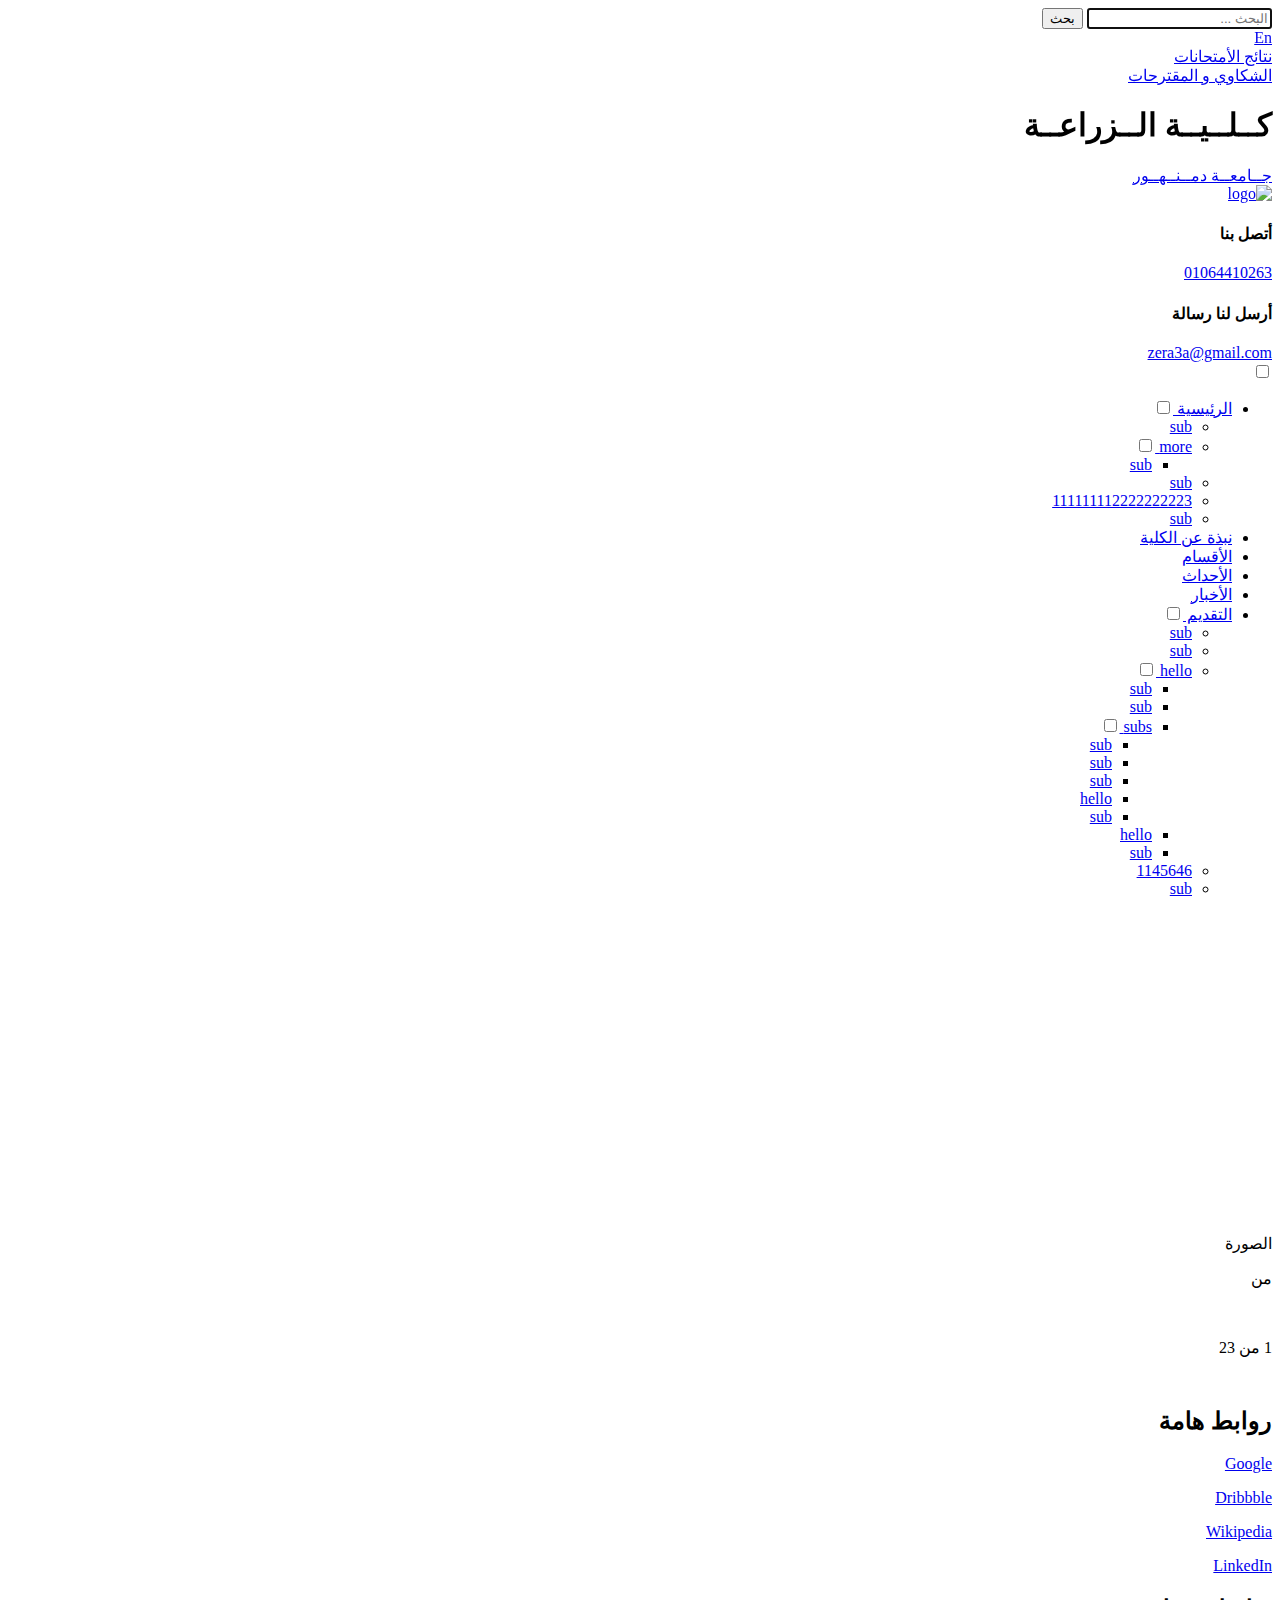
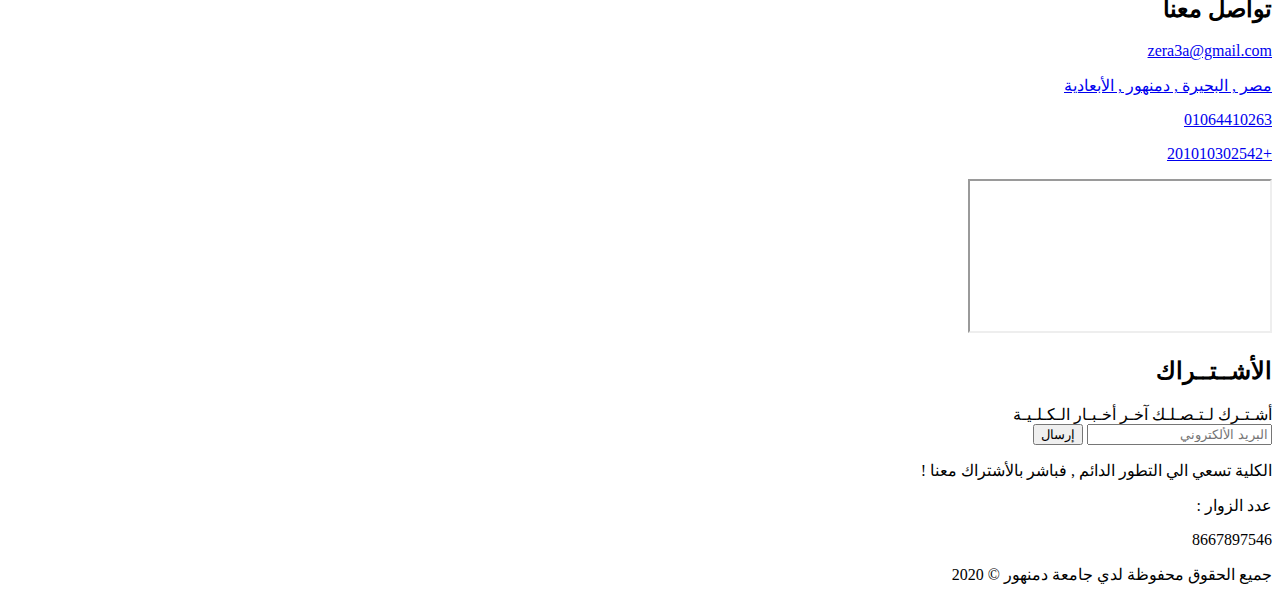
==== Gallery-rtl.html @ 64086131 "Add files via upload" ====
<!DOCTYPE html>
<html lang="en" dir="rtl">

<head>
    <link rel="stylesheet" href="../css/style.css">
    <link rel="stylesheet" href="../css/rtl.css">
    <meta charset="UTF-8">
    <meta name="viewport" content="width=device-width, initial-scale=1.0">
    <title>كلية الزراعة جامعة دمنهور</title>

    <!--=============== FAVICON ===============-->
    <link rel="shortcut icon" href="../images/Zera3a.svg" type="image/x-icon">

    <!--=============== GOOGLE FONTS ===============-->
    <link rel="preconnect" href="https://fonts.googleapis.com">
    <link rel="preconnect" href="https://fonts.gstatic.com" crossorigin>
    <link href="https://fonts.googleapis.com/css2?family=Changa:wght@400;500;700&family=Poppins&display=swap" rel="stylesheet">

    <!--=============== SWIPER ===============-->
    <link rel="stylesheet" href="https://cdn.jsdelivr.net/npm/swiper@10/swiper-bundle.min.css" />
    <link rel="stylesheet" href="../css/cdn.jsdelivr.net_npm_swiper@10.2.0_swiper-bundle.min.css">
    <link rel="stylesheet" href="../css/all.min.css">
    <link href="https://unpkg.com/aos@2.3.1/dist/aos.css" rel="stylesheet">

    <!--=============== META ===============-->
    <meta name="description" content="كليه الزراعة بدمنهور هي احدي كليات جامعه دمنهور تم تأسيسها بمدينة دمنهور عام 1984 لتخدم محافظة البحيرة من الناحيه التعليمية حيث يلتحق بها طلاب محافظة البحيرة والبلاد المجاورة لها الذين يرغبون في دراسة علوم الزراعة">
    <meta name="keywords" content="كليه - زراعه - دمنهور - كليات -جامعه-دراسه">

</head>

<body>

    <!-- S T A R T   H E A D E R -->

    <!--==================== HEADER ====================-->

    <div class="search-screen" id="search-screen">
        <div class="close-search" id="close-search">
            <i class="fa-solid fa-x"></i>
        </div>
        <div class="search-section">
            <div class="search-box" id="search-box">
                <form action="#">
                    <input id="search" type="search" placeholder="البحث ..." autofocus required />
                    <button type="submit">بحث</button>   
                </form>

            </div>
        </div>
    </div>

    <header class="header" id="header">

        <nav class="header-up" id="header-up">

            <div class="container">


                <span class="header__icons">
                    <a href=""><i class="fa-brands fa-facebook-f fa-m"></i></a>
                    <a href=""><i class="fa-brands fa-twitter fa-m"></i></a>
                    <a href=""><i class="fa-brands fa-youtube fa-m"></i></a>
                    <a href=""><i class="fa-brands fa-instagram fa-m"></i></a>
                </span>

                <a href=""><i class="leaf fa-solid fa-leaf fa-lg" style="color: #6daa17;"></i></a>

                <span class="header__up-short-links">
                    <div class="lang-container" id="langTrigger">
                        <!-- <i class="fa-solid fa-earth-americas fa-xl"></i> -->
                        <a href="Gallery.html" class="prevent-select">En</a>
                    </div>
                    <span class="H_seperator"></span>
                    <div>
                        <!-- <i class="fa-solid fa-earth-americas fa-xl"></i> -->
                        <a href="#">نتائج الأمتحانات</a>
                    </div>
                    <span class="H_seperator"></span>
                    <div>
                        <!-- <i class="fa-solid fa-earth-americas fa-xl"></i> -->
                        <a href="#">الشكاوي و المقترحات</a>
                    </div>


                </span>

            </div>
        </nav>

        <nav class="nav container">


            <nav class="logo-title">

                <div class="title">

                    <h1>كــلــيــة الــزراعــة</h1>
                    <a href="https://www.damanhour.edu.eg/pages/default.aspx" target="_blank">جــامعــة دمــنــهــور</a>
                </div>

                <a href="#" class="nav__logo">
                    <img src="../images/Zera3a.svg" alt="logo">
                </a>
            </nav>




            <div class="header-contacts-info">
                <div class="header-contact">
                    <div class="header-contact-icon">
                        <i class="fa-solid fa-phone fa-2xl"></i>
                    </div>
                    <div class="header-contact-data">
                        <h4>أتصل بنا</h4>
                        <a href="tel:0201064410263" target="_blank">01064410263</a>
                    </div>
                </div>

                <div class="header-contact">
                    <div class="header-contact-icon">
                        <i class="fa-solid fa-envelope fa-2xl"></i>
                    </div>
                    <div class="header-contact-data">
                        <h4>أرسل لنا رسالة</h4>
                        <a href="mailto:zera3a@gmail.com" target="_blank">zera3a@gmail.com</a>
                    </div>
                </div>

            </div>


            <div class="float-nav-bar container" id="float-nav-bar">
                <div class="home">
                    <div class="nav__menu" id="nav-menu">
                        <input type="checkbox" id="about">
                        <ul class="nav__list">
                            <li class="nav__item">
                                <a href="#" class="nav__link">الرئيسية
                                </a>
                                <span class="indecator"><label for="home"><i
                                            class="fa-solid fa-angle-down"></i></label></span>
                                <input type="checkbox" id="home">
                                <ul class="dropdown__list" id="dropdown__list-id">

                                    <li class="dropdown__item">
                                        <a href="#" class="nav__link">sub
                                        </a>
                                        <!-- <span class="indecator"><i class="fa-solid fa-angle-right"></i></span> -->


                                    </li>
                                    <li class="dropdown__item">
                                        <a href="#" class="nav__link">more
                                        </a>
                                        <span class="indecator"><label for="more"><i
                                                    class="fa-solid fa-angle-right"></i></span></label>
                                        <input type="checkbox" id="more">
                                        <ul class="dropdown__list" id="dropdown__list-id">

                                            <li class="dropdown__item">
                                                <a href="#" class="nav__link">sub
                                                </a>

                                            </li>
                                        </ul>

                                    </li>
                                    <li class="dropdown__item">
                                        <a href="#" class="nav__link">sub
                                        </a>
                                        <!-- <span class="indecator"><i class="fa-solid fa-angle-right"></i></span> -->
                                    </li>
                                    <li class="dropdown__item">
                                        <a href="#" class="nav__link">111111112222222223
                                        </a>
                                        <!-- <span class="indecator"><i class="fa-solid fa-angle-right"></i></span> -->
                                    </li>
                                    <li class="dropdown__item">
                                        <a href="#" class="nav__link">sub
                                        </a>
                                        <!-- <span class="indecator"><i class="fa-solid fa-angle-right"></i></span> -->
                                    </li>

                                </ul>

                            </li>

                            <li class="nav__item">
                                <a href="#" class="nav__link">نبذة عن الكلية

                                </a>
                                <span class="indecator">
                                </span>


                            </li>

                            
                            
                            <li class="nav__item">
                                <a href="#" class="nav__link">الأقسام
                                </a>

                            </li>
                            <li class="nav__item">
                                <a href="#" class="nav__link">الأحداث
                                </a>

                            </li>
                            <li class="nav__item">
                                <a href="#" class="nav__link">الأخبار
                                </a>

                            </li>

                            <li class="nav__item">
                                <a href="#" class="nav__link">التقديم

                                </a>
                                <span class="indecator">
                                    <label for="contacts"><i class="fa-solid fa-angle-down"></i></label>
                                </span>
                                <input type="checkbox" id="contacts">
                                <ul class="dropdown__list" id="dropdown__list-id">

                                    <li class="dropdown__item">
                                        <a href="#" class="nav__link">sub
                                        </a>
                                        <!-- <span class="indecator"><i class="fa-solid fa-angle-right"></i></span> -->


                                    </li>
                                    <li class="dropdown__item">
                                        <a href="#" class="nav__link">sub
                                        </a>
                                        <!-- <span class="indecator"><i class="fa-solid fa-angle-right"></i></span> -->
                                    </li>

                                    <li class="dropdown__item">
                                        <a href="#" class="nav__link">hello
                                        </a>
                                        <span class="indecator">
                                            <label for="hello"><i class="fa-solid fa-angle-down"></i></label>
                                        </span>

                                        <input type="checkbox" id="hello">
                                        <ul class="dropdown__list" id="dropdown__list-id">

                                            <li class="dropdown__item">
                                                <a href="#" class="nav__link">sub
                                                </a>
                                            </li>
                                            <li class="dropdown__item">
                                                <a href="#" class="nav__link">sub</a>
                                            </li>
                                            <li class="dropdown__item">
                                                <a href="#" class="nav__link">subs
                                                </a>
                                                <span class="indecator">
                                                    <label for="world"><i class="fa-solid fa-angle-down"></i></label>
                                                </span>
                                                <input type="checkbox" id="world">
                                                <ul class="dropdown__list" id="dropdown__list-id">

                                                    <li class="dropdown__item">
                                                        <a href="#" class="nav__link">sub
                                                        </a>
                                                    </li>
                                                    <li class="dropdown__item">
                                                        <a href="#" class="nav__link">sub</a>
                                                    </li>
                                                    <li class="dropdown__item">
                                                        <a href="#" class="nav__link">sub
                                                        </a>
                                                    </li>
                                                    <li class="dropdown__item">
                                                        <a href="#" class="nav__link">hello
                                                        </a>
                                                    </li>
                                                    <li class="dropdown__item">
                                                        <a href="#" class="nav__link">sub
                                                        </a>
                                                    </li>
                                                </ul>
                                            </li>
                                            <li class="dropdown__item">
                                                <a href="#" class="nav__link">hello
                                                </a>
                                            </li>
                                            <li class="dropdown__item">
                                                <a href="#" class="nav__link">sub
                                                </a>
                                            </li>
                                        </ul>


                                    </li>
                                    <li class="dropdown__item">
                                        <a href="#" class="nav__link">1145646
                                        </a>
                                        <!-- <span class="indecator"><i class="fa-solid fa-angle-right"></i></span> -->


                                    </li>
                                    <li class="dropdown__item">
                                        <a href="#" class="nav__link">sub
                                        </a>
                                        <!-- <span class="indecator"><i class="fa-solid fa-angle-right"></i></span> -->
                                    </li>
                                </ul>

                            </li>



                        </ul>





                        <div class="search-btn" id="search-btn">
                            <i class="fas fa-search"></i>
                        </div>

                        <div class="nav__close" id="nav-close">
                            <i class="fa-solid fa-x" style="color: #001c38;"></i>
                        </div>


                    </div>
                </div>


                <div class="nav__buttons">


                    <div class="nav__toggle" id="nav-toggle">
                        <i class="fa-solid fa-bars"></i>
                    </div>

                    <div class="search-btn" id="search-btn">
                        <i class="fas fa-search"></i>
                    </div>

                </div>
            </div>

        </nav>

    </header>


    <!-- E N D   H E A D E R -->



 

    <!-- S T A R T   G A L L E R Y -->
    <div class="pt">

        <section class="gallery container">
            <div class="heading" data-aos="fade-up">
                <h2>البوم الصور</h2>
            </div>
            <ul data-aos="fade-up">
                <!-- <li class="list active" data-filter="all">All</li> -->
                <li class="list active" data-filter="trees">Trees</li>
                <li class="list" data-filter="wheets">Wheets</li>
                <li class="list" data-filter="tomatoes">Tomatoes</li>
                <li class="list" data-filter="vegatables">Vegatables</li>
                <li class="list" data-filter="fruits">Fruits</li>
            </ul>
            
            <!-- <div class="itemBox" data-item="wheets"><img src="images/Agri7.png" alt=""></div> -->

            <div class="folder" data-aos="fade-up">
                <div class="picture">
                    <div class="photo" data-item="trees" ><span><img src="../images/1.png" alt=""></span></div>
                    <div class="photo" data-item="trees"><span><img src="../images/2.jpg" alt=""></span></div>
                    <div class="photo" data-item="vegatables"><span><img src="../images/3.jpg" alt=""></span></div>
                    <div class="photo" data-item="wheets"><span><img src="../images/main1.jpg" alt=""></span></div>
                    <div class="photo" data-item="vegatables"><span><img src="../images/main2.jpg" alt=""></span></div>
                    <div class="photo" data-item="fruits"><span><img src="../images/n1.jpg" alt=""></span></div>
                    <div class="photo" data-item="vegatables"><span><img src="../images/n2.jpg" alt=""></span></div>
                    <div class="photo" data-item="wheets"><span><img src="../images/n3.jpg" alt=""></span></div>
                    <div class="photo" data-item="tomatoes"><span><img src="../images/2.jpg" alt=""></span></div>

                </div>
            </div>
            <div class="preview-box">
                <div class="details">
                    <span class="title2">
                        الصورة <p class="current-img"></p>
                        من <p class="total-img"></p>
                    </span>
                    <span class="icon fas fa-times"></span>
                </div>
                <div class="img-box">
                    <div class="slide prev">
                        <i class="fas fa-angle-right"></i>
                    </div>
                    <div class="slide next">
                        <i class="fas fa-angle-left"></i>
                    </div>
                    <img src="" alt="">
                </div>
            </div>
            <div class="shadow"></div>

            <div class="pagination">
                <a class="read-more prev-photo"><i class="fa-solid fa-arrow-right"></i></a>

                <p>1  من  23</p>
                <a class="read-more next-photo"><i class="fa-solid fa-arrow-left"></i></a>

            </div>
        </section>

    </div>
    <!-- E N D   G A L L E R Y -->

    <!--S T A R T   F O O T E R-->

    <footer style="margin-top: 50px;">
        <div class="container">
            <div class="contents">
                <!--links holder-->
                <div class="links">
                    <h2>روابط هامة</h2>
                    <p> <i class="fa-solid fa-arrow-left fa-2xs"></i><a href="#"> Google</a></p>
                    <p> <i class="fa-solid fa-arrow-left fa-2xs"></i><a href="#"> Dribbble</a></p>
                    <p> <i class="fa-solid fa-arrow-left fa-2xs"></i><a href="#"> Wikipedia</a></p>
                    <p> <i class="fa-solid fa-arrow-left fa-2xs"></i><a href="#"> LinkedIn</a></p>


                </div>


                <div>
                    <div class="links">
                        <!--contact info-->
                        <h2>تواصل معنا</h2>
                        <i class="fa-solid fa-envelope "></i><a href="mailto:zera3a@gmail.com" target="_blank">zera3a@gmail.com</a>
                        <p> <i class="fa-solid fa-location-dot "></i></i><a target="_blank" href="https://www.google.com/maps/place/%D9%83%D9%84%D9%8A%D8%A9+%D8%A7%D9%84%D8%B2%D8%B1%D8%A7%D8%B9%D8%A9+%D8%AC%D8%A7%D9%85%D8%B9%D8%A9+%D8%AF%D9%85%D9%86%D9%87%D9%88%D8%B1%E2%80%AD/@31.038079,30.434602,13z/data=!4m6!3m5!1s0x14f66c793a6568f7:0x4071775ab450d881!8m2!3d31.0380794!4d30.4346016!16s%2Fg%2F11c2np01dg?hl=ar&entry=ttu">
                            مصر , البحيرة , دمنهور , الأبعادية
            
                            </a></p>
                        <p><i class="fa-solid fa-phone "></i><a href="tel:0201064410263" target="_blank">01064410263</a></p>
                        <p> <i class="fa-brands fa-whatsapp fa-lg"></i><a href="https://wa.me/+201010302542" target="_blank">+201010302542</a>
                    </div>
                </div>

                <div class="map"> <!--iframe holder-->
                    <iframe
                        src="https://www.google.com/maps/embed?pb=!1m14!1m8!1m3!1d13674.301320932214!2d30.4346016!3d31.0380794!3m2!1i1024!2i768!4f13.1!3m3!1m2!1s0x14f66c793a6568f7%3A0x4071775ab450d881!2z2YPZhNmK2Kkg2KfZhNiy2LHYp9i52Kkg2KzYp9mF2LnYqSDYr9mF2YbZh9mI2LE!5e0!3m2!1sar!2seg!4v1692969061577!5m2!1sar!2seg"
                        allowfullscreen="" loading="lazy" referrerpolicy="no-referrer-when-downgrade"></iframe>
                </div>
                <div class="sublinks">
                    <h2>
                        الأشــتــراك
                    </h2>
                    <div class="subscribe">
                        <form action="#">
                            <label> أشـتـرك لـتـصـلـك آخـر أخـبـار الـكـلـيـة</label>
                            <div class="input">
                                <input type="email" placeholder="البريد الألكتروني" class="email" required>
                                <input type="submit" class="submit" value="إرسال">
                                <!-- <i class="fa-solid fa-paper-plane "></i> -->
                            </div>

                        </form>
                        <P>الكلية تسعي الي التطور الدائم , فباشر بالأشتراك معنا !</P>
                    </div>
                    <div class="icons">

                        <a href="#"><i class="fa-brands fa-facebook-f fa-lg"></i></a>
                        <a href="#"><i class="fa-brands fa-youtube fa-lg"></i></a>
                        <a href="#"><i class="fa-brands fa-twitter fa-lg"></i></a>
                        <a href="#"><i class="fa-brands fa-instagram fa-lg"></i></a>

                    </div>
                    <div class="visitors">
                        <P>عدد الزوار :&nbsp; &nbsp;</P>
                        <p><span>8667897546</span>
                        </p>
        
        
                    </div>
                    
                </div>
            </div>
        </div>
        </div>
        <div class="blackline"> <!--regestration-->
            <div>
                <p>جميع الحقوق محفوظة لدي جامعة دمنهور<span> © 2020 </span></p>
            </div>
        </div>
    </footer>

    <!-- S T A R T   N A V   B U T T O N -->
    <span class="go-top-btn">
        <i class="fas fa-arrow-circle-up fa-2xl"></i>
    </span>
    <!-- E N D   N A V  B U T T O N -->

    <!-- E N D   F O O T E R -->


    <!-- <script src="js/gsap.min.js"></script> -->
    <script src="../js/main.js"></script>
    <script src="../js/cdn.jsdelivr.net_npm_swiper@10.2.0_swiper-bundle.min.js"></script>
    <script src="../js/index.js"></script>
    <script src="https://unpkg.com/aos@2.3.1/dist/aos.js"></script>
    <script>
        AOS.init();
    </script>
</body>

</html>
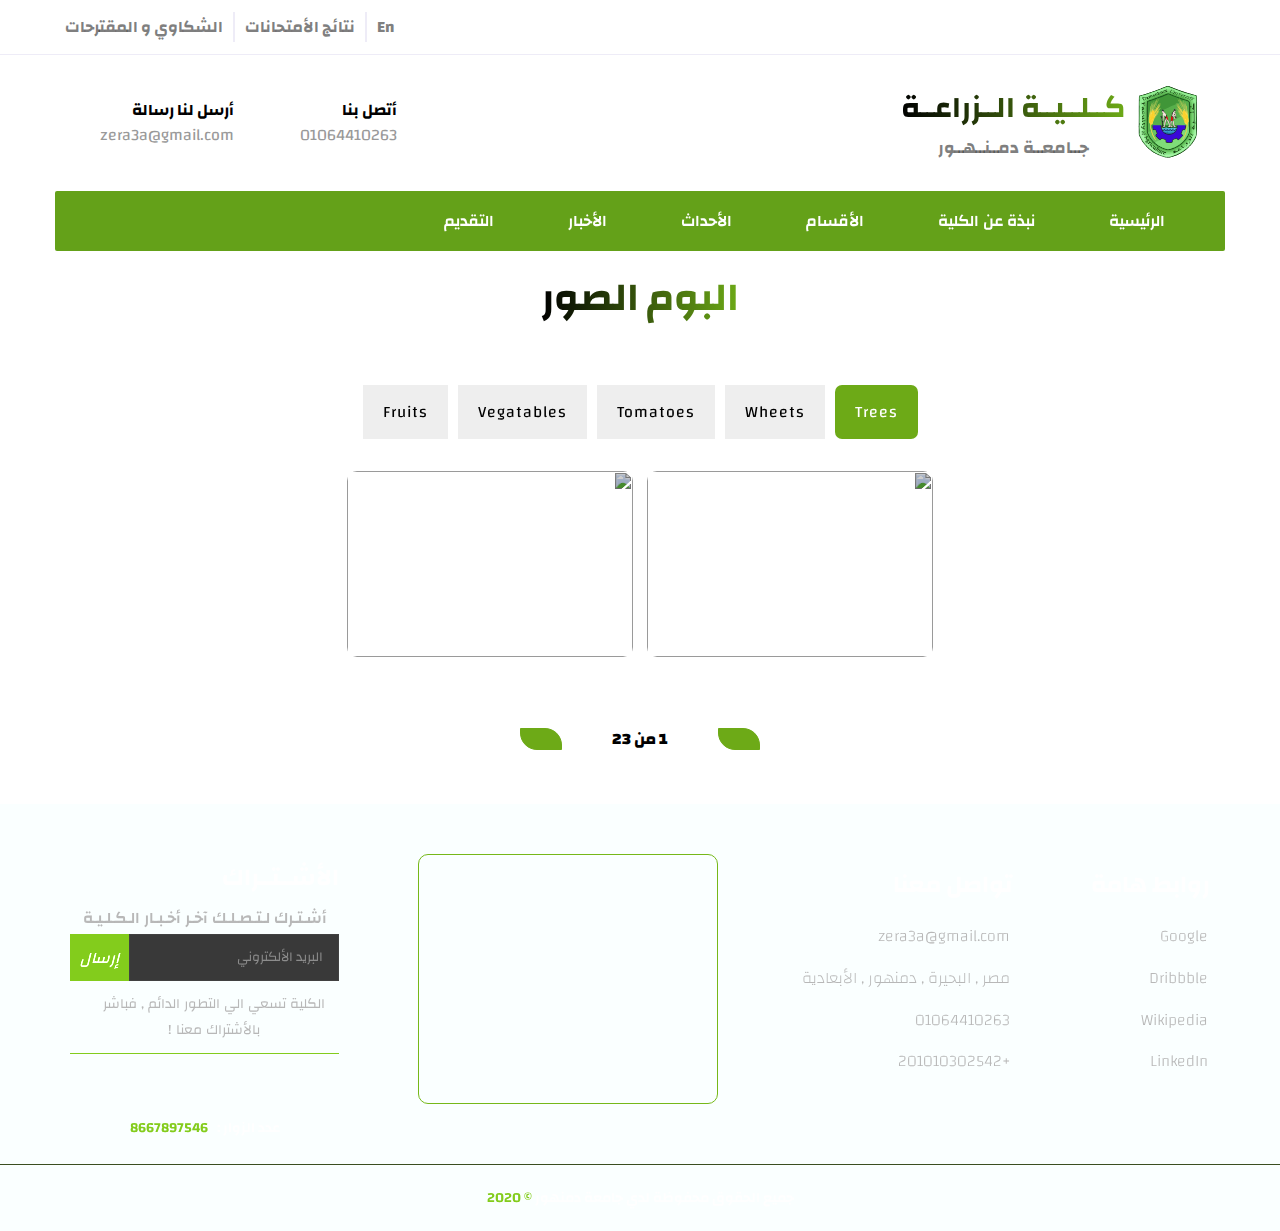
==== commit 740c78f6: "Update Gallery-rtl.html" ====
--- a/Gallery-rtl.html
+++ b/Gallery-rtl.html
@@ -2,14 +2,14 @@
 <html lang="en" dir="rtl">
 
 <head>
-    <link rel="stylesheet" href="../css/style.css">
-    <link rel="stylesheet" href="../css/rtl.css">
+    <link rel="stylesheet" href="style.css" type="text/css">
+    <link rel="stylesheet" href="rtl.css" type="text/css">
     <meta charset="UTF-8">
     <meta name="viewport" content="width=device-width, initial-scale=1.0">
     <title>كلية الزراعة جامعة دمنهور</title>
 
     <!--=============== FAVICON ===============-->
-    <link rel="shortcut icon" href="../images/Zera3a.svg" type="image/x-icon">
+    <link rel="shortcut icon" href="Zera3a.svg" type="image/x-icon">
 
     <!--=============== GOOGLE FONTS ===============-->
     <link rel="preconnect" href="https://fonts.googleapis.com">
@@ -17,10 +17,9 @@
     <link href="https://fonts.googleapis.com/css2?family=Changa:wght@400;500;700&family=Poppins&display=swap" rel="stylesheet">
 
     <!--=============== SWIPER ===============-->
-    <link rel="stylesheet" href="https://cdn.jsdelivr.net/npm/swiper@10/swiper-bundle.min.css" />
-    <link rel="stylesheet" href="../css/cdn.jsdelivr.net_npm_swiper@10.2.0_swiper-bundle.min.css">
-    <link rel="stylesheet" href="../css/all.min.css">
-    <link href="https://unpkg.com/aos@2.3.1/dist/aos.css" rel="stylesheet">
+    <link rel="stylesheet" href="cdn.jsdelivr.net_npm_swiper@10.2.0_swiper-bundle.min.css" type="text/css">
+    <link rel="stylesheet" href="all.min.css" type="text/css">
+    <link href="https://unpkg.com/aos@2.3.1/dist/aos.css" rel="stylesheet" type="text/css">
 
     <!--=============== META ===============-->
     <meta name="description" content="كليه الزراعة بدمنهور هي احدي كليات جامعه دمنهور تم تأسيسها بمدينة دمنهور عام 1984 لتخدم محافظة البحيرة من الناحيه التعليمية حيث يلتحق بها طلاب محافظة البحيرة والبلاد المجاورة لها الذين يرغبون في دراسة علوم الزراعة">
@@ -99,7 +98,7 @@
                 </div>
 
                 <a href="#" class="nav__logo">
-                    <img src="../images/Zera3a.svg" alt="logo">
+                    <img src="Zera3a.svg" alt="logo">
                 </a>
             </nav>
 
@@ -378,15 +377,15 @@
 
             <div class="folder" data-aos="fade-up">
                 <div class="picture">
-                    <div class="photo" data-item="trees" ><span><img src="../images/1.png" alt=""></span></div>
-                    <div class="photo" data-item="trees"><span><img src="../images/2.jpg" alt=""></span></div>
-                    <div class="photo" data-item="vegatables"><span><img src="../images/3.jpg" alt=""></span></div>
-                    <div class="photo" data-item="wheets"><span><img src="../images/main1.jpg" alt=""></span></div>
-                    <div class="photo" data-item="vegatables"><span><img src="../images/main2.jpg" alt=""></span></div>
-                    <div class="photo" data-item="fruits"><span><img src="../images/n1.jpg" alt=""></span></div>
-                    <div class="photo" data-item="vegatables"><span><img src="../images/n2.jpg" alt=""></span></div>
-                    <div class="photo" data-item="wheets"><span><img src="../images/n3.jpg" alt=""></span></div>
-                    <div class="photo" data-item="tomatoes"><span><img src="../images/2.jpg" alt=""></span></div>
+                    <div class="photo" data-item="trees" ><span><img src="1.png" alt=""></span></div>
+                    <div class="photo" data-item="trees"><span><img src="2.jpg" alt=""></span></div>
+                    <div class="photo" data-item="vegatables"><span><img src="3.jpg" alt=""></span></div>
+                    <div class="photo" data-item="wheets"><span><img src="main1.jpg" alt=""></span></div>
+                    <div class="photo" data-item="vegatables"><span><img src="main2.jpg" alt=""></span></div>
+                    <div class="photo" data-item="fruits"><span><img src="n1.jpg" alt=""></span></div>
+                    <div class="photo" data-item="vegatables"><span><img src="n2.jpg" alt=""></span></div>
+                    <div class="photo" data-item="wheets"><span><img src="n3.jpg" alt=""></span></div>
+                    <div class="photo" data-item="tomatoes"><span><img src="2.jpg" alt=""></span></div>
 
                 </div>
             </div>
@@ -511,13 +510,13 @@
 
 
     <!-- <script src="js/gsap.min.js"></script> -->
-    <script src="../js/main.js"></script>
-    <script src="../js/cdn.jsdelivr.net_npm_swiper@10.2.0_swiper-bundle.min.js"></script>
-    <script src="../js/index.js"></script>
+    <script src="main.js"></script>
+    <script src="cdn.jsdelivr.net_npm_swiper@10.2.0_swiper-bundle.min.js"></script>
+    <script src="index.js"></script>
     <script src="https://unpkg.com/aos@2.3.1/dist/aos.js"></script>
     <script>
         AOS.init();
     </script>
 </body>
 
-</html>+</html>
--- a/style.css
+++ b/style.css
@@ -0,0 +1,2269 @@
+ /* @import url("https://fonts.googleapis.com/css2?family=Cairo:wght@300;500;700&family=Poppins:wght@700&display=swap"); */
+ @import url('https://fonts.googleapis.com/css2?family=Cairo:wght@300;500;700&family=Poppins:wght@300;400;500;600;700&display=swap');
+
+ * {
+   padding: 0;
+   margin: 0;
+   box-sizing: border-box;
+   font-family: 'Poppins', sans-serif;
+ }
+
+ html {
+   direction: ltr;
+   scroll-behavior: smooth;
+ }
+
+ :root {
+   --button-color: #6daa17;
+   /* --button-color: #406909; */
+   --main-links: #999;
+   --main-text: #fff;
+   --black-color: rgba(0, 0, 0, 0.5);
+   --spacer-color: #eeecf7;
+
+   /* --radius-size:10px; */
+
+   --first-header-height: 3.375rem;
+   --second-header-height: 8.5rem;
+
+   --body-color: white;
+
+
+   /* //////////////// SEARCH ///////////////// */
+   --search-rad: .7rem;
+   --search-dur: .3s;
+   --search-color-dark: #2f2f2f;
+   --search-color-brand: #57bd84;
+   --search-font-fam: 'Lato', sans-serif;
+   --search-height: 5rem;
+   --search-btn-width: 6rem;
+   --search-bez: cubic-bezier(0, 0, 0.43, 1.49);
+   /* ///////////////////////////////// */
+
+   /*========== Font and typography ==========*/
+   /*.5rem = 8px | 1rem = 16px ...*/
+
+
+   --biggest-font-size: 3.5rem;
+   --normal-font-size: .938rem;
+   --small-font-size: .813rem;
+
+   /*========== Font weight ==========*/
+   --font-regular: 400;
+   --font-medium: 500;
+   --font-semi-bold: 600;
+
+   /*========== z index ==========*/
+   --z-fixed: 100;
+ }
+
+
+ /*=============== REUSABLE CSS CLASSES ===============*/
+
+
+ body {
+   background-color: var(--body-color);
+ }
+
+
+ .container {
+   padding-left: 15px;
+   padding-right: 15px;
+   margin: auto;
+ }
+
+ .main {
+   overflow: hidden;
+   /* background-color: #eeecf7; */
+   /* background-color: #406909; */
+   /* For animation */
+   background-color: rgba(86, 153, 4, 1);
+
+ }
+
+ ul {
+   list-style: none;
+ }
+
+ a {
+   text-decoration: none;
+ }
+
+ html::-webkit-scrollbar {
+   width: 1rem;
+ }
+
+ html::-webkit-scrollbar-track {
+   background: #efefef;
+ }
+
+ html::-webkit-scrollbar-thumb {
+   background: var(--button-color);
+   /* border-radius: 0px; */
+ }
+
+ html::-webkit-scrollbar-thumb:hover {
+   background: var(--button-color);
+ }
+
+ /*====================== HEADER ======================*/
+
+ .header {
+   position: static;
+   width: 100%;
+   top: 0;
+   left: 0;
+   background-color: white;
+   z-index: var(--z-fixed);
+   transition: all 0.5s ease;
+ }
+
+ .header-up {
+
+   /* background: #6daa17; */
+   background: white;
+
+   -webkit-user-select: none;
+   -ms-user-select: none;
+   user-select: none;
+
+   border-bottom: 1px solid var(--spacer-color);
+
+
+
+ }
+
+ .header-up .container {
+   display: flex;
+   flex-direction: row;
+   justify-content: space-between;
+   text-align: center;
+   padding: 10px;
+   height: var(--first-header-height);
+   align-items: center;
+ }
+
+
+
+ .header__up-short-links {
+   display: inline-flex;
+   flex-direction: row;
+   justify-content: center;
+ }
+
+ .header__up-short-links a {
+   transition: 0.3s;
+   font-weight: bold;
+   color: var(--black-color);
+   cursor: pointer;
+ }
+
+ .header__up-short-links a:hover {
+   color: var(--button-color);
+ }
+
+ .header-up a>i,
+ .header-up p {
+   color: var(--black-color);
+
+ }
+
+ .header__up-short-links {
+   display: flex;
+ }
+
+ .nav {
+   position: relative;
+   height: var(--second-header-height);
+   display: flex;
+   justify-content: space-between;
+   align-items: center;
+ }
+
+ .logo-title {
+   display: flex;
+   flex-direction: row-reverse;
+   justify-content: center;
+   text-align: center;
+ }
+
+ .title {
+   line-height: 40px;
+   padding-top: 15px;
+   margin-left: 20px;
+   white-space: nowrap;
+ }
+
+ .title h1 {
+   padding: 0;
+
+   font-size: 30px;
+
+   background: -webkit-linear-gradient(0deg, #000, var(--button-color));
+
+   -webkit-background-clip: text;
+   -webkit-text-fill-color: transparent;
+
+ }
+
+ .title a {
+   color: var(--black-color);
+   font-size: 17px;
+   transition: all 0.3s;
+   font-weight: bold;
+ }
+
+ .header-contacts-info {
+   display: flex;
+   flex-direction: row;
+   /* background-color: red; */
+   width: auto;
+   height: fit-content;
+   text-align: center;
+ }
+
+ .header-contact {
+   display: flex;
+   flex-direction: row;
+   justify-content: start;
+   text-align: start;
+   /* background-color: green; */
+   height: fit-content;
+   width: auto;
+   margin-left: 30px;
+ }
+
+ .header-contact-icon {
+   padding: 18px;
+   color: var(--button-color);
+
+ }
+
+ .header-contact-data {
+   line-height: 25px;
+ }
+
+ .header-contact-data a {
+   color: var(--main-links);
+   transition: all 0.5s;
+ }
+
+
+
+ .header-contact-data h4 {
+   /* color: var(--black-color); */
+   color: black;
+ }
+
+
+
+
+
+ .nav__close,
+ .nav__toggle {
+   padding: 10px;
+   display: inline-flex;
+   font-size: 1.25rem;
+   color: var(--title-color);
+   cursor: pointer;
+ }
+
+ .nav__toggle {
+   color: white;
+   /* color: var(--black-color); */
+
+   padding: 18.5px;
+ }
+
+ .search-btn {
+   display: none;
+   color: var(--spacer-color);
+   position: absolute;
+   right: 15px;
+   top: 0px;
+   padding: 16px 18px;
+   /* background-color: var(--spacer-color); */
+   font-size: 1rem;
+   /* box-shadow: 0px 0px 5px 0px var(--spacer-color); */
+   cursor: pointer;
+   /* border-radius: 3px; */
+   /* border-bottom-left-radius: 2px;
+  border-bottom-right-radius: 2px; */
+
+
+ }
+
+ .search-screen {
+   position: fixed;
+   background-color: rgba(0, 0, 0, 0.6);
+   width: 100%;
+   height: 100%;
+   z-index: 99;
+
+   visibility: hidden;
+   opacity: 0;
+
+   transition: all 0.3s;
+
+ }
+
+ .search-section {
+   display: flex;
+   -webkit-box-align: center;
+   align-items: center;
+   height: 100%;
+   align-items: center;
+   justify-content: center;
+ }
+
+ .search-box {
+   width: 100%;
+   padding: 50px;
+   margin-bottom: 300px;
+   opacity: 0;
+   transition: all 1s;
+ }
+
+ .search-box input {
+   width: 100%;
+   padding: 20px;
+ }
+
+ .search-box form {
+   position: relative;
+   /* width: 30rem; */
+   background: var(--button-color);
+   border-radius: var(--search-rad);
+ }
+
+ .search-box input,
+ .search-box button {
+   height: 70px;
+   border: 0;
+
+   font-size: 1.2rem;
+ }
+
+ .search-box input[type="search"] {
+   outline: 0;
+   width: 100%;
+   background: var(--main-text);
+   padding: 0 1.6rem;
+   border-radius: var(--search-rad);
+   appearance: none;
+   transition: all var(--search-dur) var(--search-bez);
+   transition-property: width, border-radius;
+   z-index: 1;
+   position: relative;
+   color: var(--search-color-dark);
+ }
+
+ .search-box button {
+   color: white;
+   display: none;
+   position: absolute;
+   top: 0;
+   right: 0;
+   width: var(--search-btn-width);
+   font-weight: bold;
+   background: var(--button-color);
+   border-radius: 0 var(--search-rad) var(--search-rad) 0;
+   cursor: pointer;
+   outline: 0;
+ }
+
+ .search-box input:not(:placeholder-shown) {
+   border-radius: var(--search-rad) 0 0 var(--search-rad);
+   width: calc(100% - var(--search-btn-width));
+
+ }
+
+ .search-box input:not(:placeholder-shown)+button {
+   display: block;
+ }
+
+ .close-search {
+   position: absolute;
+   top: 20px;
+   right: 20px;
+   background-color: var(--main-text);
+   padding: 10px;
+   border-radius: 25px;
+   width: 44px;
+   cursor: pointer;
+   color: var(--black-color);
+   text-align: center;
+   font-family: 'Poppins', sans-serif;
+
+ }
+
+ /*=================== END SEARCH =================*/
+
+
+
+ .header__icons {
+   display: flex;
+   flex-direction: row;
+   justify-content: center;
+   /* padding: 0 50px */
+ }
+
+ .header__icons i {
+
+   width: 50px;
+   transition: 0.5s;
+ }
+
+ .header__icons a {
+   transition: 0.5s;
+ }
+
+
+
+
+ .header__icons a:hover>i {
+
+   color: var(--button-color);
+   /* padding-top: 0px; */
+   /* padding-bottom: 5px; */
+ }
+
+
+
+ .nav__list {
+   display: flex;
+   flex-direction: column;
+   text-align: center;
+   row-gap: 2rem;
+ }
+
+
+ .nav__logo img {
+   display: block;
+   min-height: 50px;
+   height: 80px;
+   width: auto;
+ }
+
+ .nav__logo {
+   padding: 10px;
+ }
+
+ .nav__buttons {
+   display: flex;
+   flex-direction: row;
+   column-gap: 1rem;
+   align-items: center;
+ }
+
+ .H_seperator {
+   display: inline-flex;
+   /* height: 100%; */
+   width: 2px;
+   background: var(--spacer-color);
+   margin: 0 10px;
+ }
+
+ .nav__buttons p {
+   font-size: 15px;
+   font-weight: bold;
+   padding: 10px;
+ }
+
+ .nav__close {
+   position: absolute;
+   top: 2px;
+   right: 18.5px;
+ }
+
+
+
+
+
+
+ .nav__link {
+   color: black;
+   transition: color .3s;
+ }
+
+ .nav__item {
+   cursor: pointer;
+ }
+
+ .nav__item span i {
+   cursor: pointer;
+ }
+
+ .nav__list ul .nav__link {
+   padding-right: 20px;
+   transition: padding .3s;
+ }
+
+ .nav__list li li:hover>span {
+   color: var(--button-color);
+ }
+
+
+
+
+
+
+
+
+ .nav__list ul {
+   background: white;
+   border-radius: 2px;
+   min-width: 150px;
+   /* box-shadow: 2px 2px 10px black; */
+   border: 1px solid whitesmoke;
+ }
+
+ /* .nav__list ul ul{
+     position: absolute;
+     background-color: blue;
+     width: 100%;
+     top: 0;
+     left: 0;
+   } */
+
+ .nav__list ul li {
+   padding: 10px;
+ }
+
+ .nav__list ul li:not(:last-child) {
+   border-bottom: solid 1px var(--spacer-color);
+ }
+
+ .nav__menu {
+   position: relative;
+ }
+
+
+ .nav__menu ul ul,
+ .nav__menu input[type="checkbox"] {
+   /* opacity: 0; */
+   /* visibility: hidden; */
+   /* transition: .3s linear; */
+   display: none;
+   animation: grow 0.3s ease-in-out;
+ }
+
+ @keyframes grow {
+   0% {
+     display: none;
+     opacity: 0;
+   }
+
+   25% {
+     display: block;
+     opacity: 0.25;
+   }
+
+   50% {
+     opacity: 0.5;
+   }
+
+   75% {
+     opacity: 0.75;
+   }
+
+   100% {
+     opacity: 1;
+   }
+ }
+
+ .swiper-wrapper {
+   height: 100vh !important;
+ }
+
+
+
+ /*======================= HOME =======================*/
+
+
+
+ .home {
+   position: relative;
+ }
+
+ .myHomeSwiper img {
+   /* padding-top: 8rem; */
+   height: 100vh;
+   width: 100%;
+   object-fit: cover;
+ }
+
+
+
+
+ .myHomeSwiper {
+   position: relative;
+
+   margin-top: 60px
+ }
+
+ .myHomeSwiper h1,
+ .myHomeSwiper p {
+
+   color: white;
+
+ }
+
+ .img-description {
+   position: absolute;
+   /* background: red; */
+   top: 0;
+   left: 0;
+
+   width: 100%;
+   height: 100%;
+   justify-content: center;
+   text-align: center;
+   display: flex;
+   flex-direction: column;
+   line-height: 100px;
+ }
+
+ .img-description p {
+   line-height: 40px;
+
+ }
+
+ .swiper-slide h1 {
+   font-size: 3rem;
+
+   text-shadow: 2px 2px 5px black, 0px 0px 10px black
+ }
+
+ .swiper-slide p {
+   font-size: 1.4rem;
+   text-shadow: 2px 2px 5px black, 0px 0px 10px black
+     /* text-shadow:
+  -1px 0px 0px black,
+  1px 0px 0px black,
+  0px -1px 0px black,
+  0px 1px 0px black; */
+ }
+
+
+ .swiper-button-next,
+ .swiper-button-prev,
+ .prev,
+ .next {
+   padding: 30px;
+   background-color: rgba(0, 0, 0, 0.3);
+   color: white !important;
+   border-radius: 4px;
+ }
+
+ .prev,
+ .next {
+   padding: 0;
+ }
+
+
+
+
+ /*=============== FLOAT NAV BAR ===============*/
+
+ .float-nav-bar {
+   position: absolute;
+   width: 100%;
+   /* height: 100px; */
+   /* background: #111709; */
+   /* background-color: #406909; */
+   background-color: rgba(86, 153, 4, 0.918);
+
+   z-index: 20;
+   top: 100%;
+   left: 0;
+   border-radius: 2px;
+   /* box-shadow: 0px 0px 5px 2px var(--button-color); */
+   /* border: 1px solid black; */
+   /* right: auto; */
+ }
+
+ /* 
+ .float-nav-bar .container{
+  background-color: red;
+ } */
+
+
+ /* A B O U T */
+
+ .heading {
+   width: 90%;
+   display: flex;
+   justify-content: center;
+   align-items: center;
+   flex-direction: column;
+   text-align: center;
+   margin: 20px auto;
+ }
+
+ .padding {
+   padding: 50px 0;
+ }
+
+ .bgw {
+   background-color: whitesmoke;
+ }
+
+ .pt {
+   padding-top: 50px;
+ }
+
+ .heading h2 {
+   font-size: 40px;
+   /* color: #000; */
+   background: -webkit-linear-gradient(0deg, #000, var(--button-color));
+   -webkit-background-clip: text;
+   -webkit-text-fill-color: transparent;
+   margin-bottom: 25px;
+   position: relative;
+ }
+
+
+ .heading p {
+   font-size: 18px;
+   color: #666;
+   margin-bottom: 35px;
+ }
+
+
+ .about {
+   display: flex;
+   justify-content: space-between;
+   align-items: center;
+   flex-wrap: wrap;
+ }
+
+ .about-image {
+   box-shadow: 4px 4px 10px 0px var(--button-color);
+   border-radius: 15px;
+   flex: 1;
+   margin-right: 40px;
+   overflow: hidden;
+ }
+
+ .about-image img {
+   max-width: 100%;
+   height: auto;
+   display: block;
+   border-radius: 15px;
+   /* border: 3px solid var(--button-color); */
+
+ }
+
+
+ .about-content {
+   flex: 1;
+ }
+
+ .about-content h3 {
+   font-size: 23px;
+   margin-bottom: 15px;
+   color: #333;
+ }
+
+ .about-content h4 {
+   font-size: 20px;
+   color: var(--button-color);
+   margin-top: 25px;
+   margin-bottom: 15px;
+ }
+
+ .read-more {
+   display: inline-block;
+   /* padding: 7px 25px; */
+   /* color: var(--main-text); */
+   color: var(--main-text);
+   background-color: var(--button-color);
+   font-size: 19px;
+   text-decoration: none;
+   /* border: 1px solid var(--button-color); */
+   /* border-radius: 30px; */
+   margin-top: 15px;
+   transition: 0.3s ease;
+
+   padding: 10px 20px;
+   border-top-right-radius: 17px;
+   border-bottom-left-radius: 17px;
+   width: fit-content;
+   text-align: center;
+   border: 1px solid var(--button-color);
+ }
+
+ .read-more:hover {
+   background-color: transparent;
+
+   /* padding: 9px 19px; */
+   color: var(--button-color);
+   transition: 0.3s;
+ }
+
+ .more-news {
+   margin-top: 30px;
+   text-align: center;
+ }
+
+ .about-content p {
+   font-size: 18px;
+   line-height: 1.5;
+   color: #666;
+ }
+
+
+
+
+
+ /* C O U N T E R */
+
+ .counters {
+   text-align: center;
+ }
+
+ .counters>div {
+   /* max-width: 900px; */
+   margin: 0 auto;
+   display: grid;
+   grid-template-columns: repeat(4, 1fr);
+   gap: 4em 2em;
+ }
+
+ .counter {
+   position: relative;
+   border: 1px solid #f8f8f8;
+   padding: 20px;
+   transition: all 0.3s ease;
+ }
+
+ .counter:hover {
+   border: 1px solid var(--button-color);
+ }
+
+ .counter h5,
+ .counter i {
+   color: var(--button-color);
+ }
+
+ .counter h5 {
+   font-size: 18px;
+   font-weight: lighter;
+ }
+
+ .counter i {
+   font-size: 25px;
+   border: 1px solid #f8f8f8;
+   padding: 10px;
+   transition: all 0.3s ease;
+   border-radius: 50%;
+ }
+
+ .counter:hover i {
+   border: 1px solid var(--button-color);
+   background-color: var(--button-color);
+   color: #f8f8f8;
+ }
+
+ .counter h1 {
+   font-size: 3em;
+   margin: 0.2em 0;
+ }
+
+
+
+
+
+
+ /* T E S T I M O N I A L */
+ .bgTest {
+   background-image: url(background.jpg);
+   background-position: center center;
+   background-size: cover;
+   background-attachment: fixed !important;
+ }
+
+ #testimonial {
+   /* width: 100%; */
+   height: 550px;
+   display: flex;
+   justify-content: center;
+   align-items: center;
+ }
+
+ .testimonial {
+   position: relative;
+   /* max-width: 900px; */
+   width: 100%;
+   /* padding: 50px 0; */
+   overflow: hidden;
+ }
+
+ .testimonial .slide {
+   display: flex;
+   justify-content: center;
+   align-items: center;
+   flex-direction: column;
+   row-gap: 30px;
+ }
+
+ .slide p {
+   text-align: center;
+   padding: 0 100px;
+   font-size: 14px;
+   font-weight: 400;
+   color: var(--main-text);
+ }
+
+ .slide .quote-icons {
+   font-size: 30px;
+   color: var(--button-color);
+ }
+
+ .slide .details {
+   display: flex;
+   flex-direction: column;
+   align-items: center;
+ }
+
+ .details p {
+   padding-bottom: 20px;
+ }
+
+ .details h2 {
+   font-weight: 400;
+   color: var(--main-text);
+ }
+
+ .details h3 {
+   color: var(--main-text);
+   padding: 20px 0;
+ }
+
+ .testimonial .image {
+   height: 170px;
+   width: 170px;
+   object-fit: cover;
+   border-radius: 50%;
+   border: 3px solid var(--button-color);
+ }
+
+ .testimonial .swiper-pagination {
+   padding-bottom: 50px;
+ }
+
+
+ /* ================ GALLERY ====================== */
+
+
+ .gallery {
+   display: flex;
+   justify-content: center;
+   align-items: center;
+   flex-direction: column;
+ }
+
+ .gallery ul {
+   display: flex;
+   justify-content: center;
+   align-items: center;
+   flex-wrap: wrap;
+   margin-bottom: 20px;
+ }
+
+ .gallery ul li {
+   list-style: none;
+   background: #eee;
+   padding: 12px 20px;
+   margin: 5px;
+   letter-spacing: 1px;
+   cursor: pointer;
+ }
+
+ .gallery ul li.active {
+   border-radius: 7px;
+   background: var(--button-color);
+   color: var(--main-text);
+ }
+
+ .product {
+   display: flex;
+   justify-content: center;
+   align-items: center;
+   flex-wrap: wrap;
+ }
+
+ .product .itemBox {
+   border: 1px solid var(--button-color);
+   border-radius: 10px;
+   overflow: hidden;
+   position: relative;
+   width: 300px;
+   height: 300px;
+   margin: 5px;
+   display: none;
+   cursor: pointer;
+ }
+
+ .show-itemBox {
+   display: block !important;
+ }
+
+ .product .itemBox img {
+   /* border: 1px solid var(--button-color); */
+   border-radius: 8px;
+   
+   transition: all 0.3s ease;
+   position: absolute;
+   top: 0;
+   left: 0;
+   width: 100%;
+   height: 100%;
+   object-fit: cover;
+ 
+  }
+
+ .product .itemBox img:hover {
+   border: 1px solid var(--button-color);
+
+   border-radius: 10px;
+
+   
+ }
+
+ #lightbox {
+   display: flex;
+   justify-content: center;
+   align-items: center;
+   background-color: rgba(0, 0, 0, 0.6);
+   top: 0;
+   bottom: 0;
+   left: 0;
+   right: 0;
+   z-index: 99999;
+   position: fixed;
+   display: none;
+ }
+
+
+ #lightbox-item {
+   border: 2px solid var(--button-color);
+   position: relative;
+   display: flex;
+   justify-content: space-between;
+   align-items: center;
+   width: 100%;
+   height: 80vh;
+   border-radius: 10px;
+   background-image: url(Agri2.png);
+   /* background-size: cover; */
+   background-repeat: no-repeat;
+   background-position: center center;
+ }
+
+ .gallery-close {
+   position: absolute;
+   top: 20px;
+   right: 10px;
+ }
+
+ #lightbox-item i {
+   font-size: 30px;
+   margin: 5px;
+   cursor: pointer;
+ }
+
+ .pagination{
+  display: flex;
+  flex-direction: row;
+  gap: 50px;
+  justify-content: center;
+  align-items: center;
+  width: 100%;
+  margin-top: 60px;
+ }
+
+ .pagination .read-more{
+  margin-top: 0;
+  cursor: pointer;
+ }
+
+ .pagination p{
+  font-weight: 800;
+ }
+
+
+ /* ============ FOOTER ============= */
+
+ .folder {
+   max-width: 1100px;
+ }
+
+ .folder .picture {
+   display: flex;
+   flex-wrap: wrap;
+   justify-content: center;
+ }
+
+ .picture span {
+   border-radius: 10px;
+   height: 100%;
+   display: flex;
+   width: 100%;
+   overflow: hidden;
+ }
+
+ .picture .photo {
+   display: none;
+   width: 300px;
+   height: 200px;
+   padding: 7px;
+cursor:col-resize;
+ }
+
+ .picture .photo img {
+   width: 100%;
+   height: 100%;
+   vertical-align: middle;
+   transition: all .3s ease;
+  filter: brightness(80%);
+ }
+
+ .picture .photo:hover img {
+   transform: scale(1.2);
+   filter: brightness(120%);
+  }
+
+
+
+
+
+ .preview-box {
+   position: fixed;
+   max-width: 700px;
+   width: 100%;
+   top: 50%;
+   left: 50%;
+   z-index: 5;
+   transform: translate(-50%, -50%) scale(0.9);
+   background: #fff;
+   padding: 0 5px 5px 5px;
+   opacity: 0;
+   pointer-events: none;
+   border-radius: 3px;
+   box-shadow: 0px 0px 15px rgba(0, 0, 0, 0.2);
+ }
+
+ .preview-box.show {
+   z-index: 99999999;
+   opacity: 1;
+   pointer-events: auto;
+   transform: translate(-50%, -50%) scale(1);
+   transition: all 0.3s ease;
+ }
+
+ .preview-box .details {
+   display: flex;
+   justify-content: space-between;
+   align-items: center;
+   padding: 0px 15px 0px 10px;
+ }
+
+ .preview-box .details .icon {
+   color: var(--button-color);
+   cursor: pointer;
+   font-size: 20px;
+ }
+
+ .details .title2 {
+   margin-top: 20px;
+   gap: 6px;
+   display: flex;
+   font-size: 18px;
+   font-weight: 400;
+ }
+
+ .details .title p {
+   margin: 0 5px;
+ }
+
+ .details .title p.current-img {
+   font-weight: 500;
+ }
+
+ .preview-box .img-box {
+   height: 420px;
+   display: flex;
+   width: 100%;
+   position: relative;
+ }
+
+ .img-box .slide {
+   position: absolute;
+   top: 50%;
+   z-index: 3;
+   transform: translateY(-50%);
+   font-size: 30px;
+   cursor: pointer;
+   color: #fff !important;
+   width: 60px;
+   height: 50px;
+   line-height: 50px;
+   text-align: center;
+ }
+
+ .img-box .slide.prev {
+   left: 0;
+ }
+
+ .img-box .slide.next {
+   right: 0;
+ }
+
+ .preview-box .img-box img {
+   width: 100%;
+   border-radius: 0 0 3px 3px;
+ }
+
+ .shadow {
+   position: fixed;
+   top: 0;
+   left: 0;
+   height: 100%;
+   width: 100%;
+   display: none;
+   background: rgba(0, 0, 0, 0.4);
+ }
+
+
+ /* F O O T E R */
+
+
+ footer {
+
+   background-size: cover;
+   position: relative;
+   background-image: url(footer-background.jpg);
+   color: var(--main-text);
+   background-attachment: fixed;
+ 
+  }
+
+ footer::before {
+   content: "";
+   width: 100%;
+   background: rgba(0, 255, 255, 0.02);
+   position: absolute;
+   z-index: 0;
+   height: 100%;
+ }
+
+
+ footer a {
+   font-weight: lighter;
+ }
+
+ footer .container {
+   padding-top: 50px;
+   filter: brightness(120%);
+   padding-bottom: 50px;
+ }
+
+ footer .container .contents {
+   display: flex;
+   justify-content: space-between;
+   flex-wrap: wrap;
+ }
+
+ footer .container .contents iframe {
+   width: 300px;
+   height: 250px;
+   border-radius: 10px;
+   filter: brightness(90%);
+   border: 1px solid var(--button-color);
+
+ }
+
+
+ footer .container .links {
+
+   line-height: 2.6;
+
+   /* max-width: 270px; */
+
+
+ }
+
+ footer .container .links a {
+
+   transition: all 0.3s ease;
+   padding-left: 2px;
+   padding-right: 4px;
+   text-decoration: none;
+   color: var(--main-links);
+ }
+
+
+
+ footer .container .links i {
+   color: var(--button-color);
+
+
+ }
+
+ footer .container .links a:hover {
+   padding-left: 6px;
+   padding-right: 0px;
+
+
+   color: var(--button-color)
+ }
+
+
+ footer .container .contents .icons {
+   display: flex;
+   gap: 30px;
+   margin-top: 20px;
+   justify-content: center;
+ }
+
+ footer .container .contents .icons i {
+   color: var(--button-color);
+   transition: 0.3s;
+
+ }
+
+ footer .container .contents .icons i:hover {
+
+   transform: translateY(-10px);
+   color: var(--main-text);
+ }
+
+ footer .blackline {
+   width: 100%;
+   bottom: 0;
+   display: flex;
+   justify-content: center;
+   font-size: 14px;
+   font-weight: 600;
+   color: var(--main-text);
+   border-top: 1px solid #30411b;
+   align-items: center;
+   filter: brightness(120%);
+ }
+
+ footer .visitors {
+   justify-content: center;
+   display: flex;
+   font-size: 14px;
+   font-weight: 600;
+   top: 40px;
+   position: relative;
+ }
+
+ footer .blackline span {
+   color: var(--button-color);
+ }
+
+ footer .blackline div {
+   padding: 20px;
+
+
+ }
+
+ footer .visitors span {
+   color: var(--button-color);
+
+ }
+ footer .container .sublinks {
+
+   align-items: center;
+   justify-content: center;
+   line-height: 2.0;
+
+ }
+
+ footer .container .contents .subscribe {
+   display: flex;
+   flex-direction: column;
+   border-bottom: 1px solid var(--button-color);
+   text-align: center;
+
+ }
+
+ footer .container .contents .subscribe p {
+   font-size: 14px;
+   max-width: 250px;
+   line-height: 26px;
+   padding-top: 10px;
+   padding-bottom: 10px;
+   color: var(--main-links);
+ }
+
+ footer .container .contents .subscribe label {
+   color: var(--main-links);
+   font-weight: 600;
+ }
+
+ footer .container .contents .subscribe .input {
+   position: relative;
+   display: flex;
+   justify-content: center;
+ 
+  }
+  footer .container .contents .subscribe .input input::placeholder{
+    transition: all 0.3s ;
+  } 
+ footer .container .contents .subscribe .input input:focus::placeholder{
+font-size: 80%;
+transform: translateY(-100%);
+ }
+
+
+ footer .container .contents .subscribe .input .email {
+   padding: 0px 15px;
+   background: rgba(17, 17, 17, 0.842);
+   border: 1px solid #363636;
+   line-height: 45px;
+   width: 100%;
+   color: var(--main-text);
+ }
+
+ footer .container .contents .subscribe .input .email:focus {
+
+   outline: none;
+ }
+
+ footer .container .contents .subscribe .input .submit {
+   cursor: pointer;
+   background-color: var(--button-color);
+   position: relative;
+   border: none;
+   color: white;
+   padding: 0px 10px;
+   letter-spacing: 1px;
+   font-size: 16px;
+   font-style: italic;
+ }
+
+
+ footer .container .contents .subscribe .input i {
+   cursor: pointer;
+   color: var(--main-text);
+   position: absolute;
+   right: 0;
+   padding: 15px;
+
+ }
+
+
+
+ /* N E W S */
+
+
+ .container .news {
+
+   display: grid;
+   grid-template-columns: repeat(auto-fill, minmax(350px, 1fr));
+   gap: 30px;
+
+ }
+
+ .container .news .pagestyle {
+
+   display: flex;
+   flex-direction: column;
+
+
+   max-width: 500px;
+
+ }
+
+ .container .news .pagestyle img {
+   width: 100%;
+   height: 200px;
+ }
+
+ .eyes {
+   display: flex;
+   align-items: center;
+   font-size: 14px;
+   font-weight: 600;
+   color: #707070;
+   transition: all 0.3s ease;
+   gap: 5px;
+ }
+
+ .more {
+   justify-content: space-between;
+   display: flex;
+ }
+
+ .pagestyle:hover img {
+   transform: scale(1.12);
+   filter: brightness(110%);
+
+
+ }
+
+ .pagestyle:hover h2 {
+
+   color: var(--button-color);
+
+ }
+
+ .pagestyle:hover .eyes {
+   color: var(--button-color);
+ }
+
+ .pagestyle h2 {
+   transition: all 0.3s ease;
+
+ }
+
+ .pagestyle {
+   margin: auto;
+   border-radius: var(--border-radius);
+   background-color: white;
+   overflow: hidden;
+   line-height: 25px;
+   background-color: whitesmoke;
+ }
+
+ .pagestyle img {
+   border-radius: var(--border-radius);
+   width: 100%;
+   height: 200px;
+   filter: brightness(90%);
+   transition: all 0.3s ease;
+
+ }
+
+ .pagestyle .readmore {
+   font-size: 20px;
+ }
+
+ .pagestyle .readmore a:hover i {
+
+   margin-left: 5px;
+
+
+ }
+
+ .pagestyle .readmore a {
+   text-decoration: none;
+   color: #8dc63f !important;
+   font-weight: bold;
+   font-size: 16px;
+ }
+
+ .pagestyle a {
+   font-size: 13px;
+   color: #333;
+   transition: all 0.3s ease;
+
+ }
+
+ .dateholder {
+   position: relative;
+
+ }
+
+ .date {
+   text-align: center;
+   padding: 10px 15px;
+   border-bottom-right-radius: 25px;
+   border-top-right-radius: 25px;
+   color: white;
+   font-weight: 600;
+   font-size: 16px;
+   position: absolute;
+   background-color: var(--button-color);
+   left: 0;
+   top: 177.5px;
+   width: fit-content;
+
+ }
+
+ a:hover {
+
+   color: #8dc63f;
+
+ }
+
+ .news {
+   display: flex;
+   align-items: center;
+   justify-content: center;
+ }
+
+
+
+
+
+ .flex {
+   display: flex;
+   flex-direction: column;
+   gap: 20px;
+   position: relative;
+   padding: 10% 5%;
+   margin: auto;
+ }
+
+ .card-slide {
+
+   max-height: 337px;
+
+ }
+
+ .slide-container {
+
+   width: 100%;
+
+   padding: 40px 0;
+   background-color: black;
+
+ }
+
+ .card-image {
+   width: 100%;
+   position: relative;
+   border-radius: 25px;
+   background-color: white;
+
+   padding: 3px 3px 0;
+ }
+
+ .card-image .card-img {
+   border-radius: 25px;
+   width: 100%;
+   height: 250px;
+   object-fit: cover;
+   max-width: 100%;
+
+ }
+
+ .card {
+   border-radius: 25px;
+   background-color: white;
+
+
+
+ }
+
+ .slide-content {
+   margin: 10px 30px;
+   overflow: hidden;
+   padding: 20px;
+
+
+ }
+
+
+ a {
+   text-decoration: none;
+ }
+
+
+ .name {
+   font-size: 20px;
+   font-weight: 700;
+   color: #333;
+   display: -webkit-box;
+   -webkit-line-clamp: 2;
+   -webkit-box-orient: vertical;
+   overflow: hidden;
+   text-overflow: ellipsis;
+   min-height: 50px;
+   transition: all 0.3s ease;
+
+ }
+
+ .description {
+   font-size: 14px;
+   color: #707070;
+   display: -webkit-box;
+   -webkit-line-clamp: 3;
+   -webkit-box-orient: vertical;
+   overflow: hidden;
+   text-overflow: ellipsis;
+   line-height: 20px;
+ }
+
+ .button {
+   border: none;
+   border-radius: 6px;
+   padding: 8px 16px;
+   margin: 14px;
+   font-size: 16px;
+   background-color: #8dc63f;
+   color: white;
+   max-width: 150px;
+   bottom: 0;
+   left: 30%;
+   margin-left: 0;
+ }
+
+ .image-content {
+   row-gap: 5px;
+   position: relative;
+   padding: 25px 0;
+ }
+
+ .card-content,
+ .image-content {
+
+   display: flex;
+
+   flex-direction: column;
+   padding: 5px 5px;
+
+
+ }
+
+ .pagestyle:hover img {
+   transform: scale(1.12);
+   filter: brightness(110%);
+
+
+ }
+
+ .pagestyle:hover h2 {
+   cursor: pointer;
+   color: #8dc63f;
+
+ }
+
+ .pagestyle h2 {
+   transition: all 0.3s ease;
+
+ }
+
+
+ .pagestyle {
+   box-shadow: 2px 4px 9px 0px black;
+   margin: auto;
+   border-radius: 0.25rem;
+   background-color: white;
+   overflow: hidden;
+   line-height: 25px;
+   border-radius: 5px;
+ }
+
+ .pagestyle img {
+   border-radius: 5px;
+   width: 100%;
+   height: 250px;
+   filter: brightness(90%);
+   transition: all 0.3s ease;
+ }
+
+ .pagestyle a {
+   font-size: 13px;
+   color: #333;
+   transition: all 0.3s ease;
+
+ }
+
+ .pagestyle i {
+   color: #8dc63f;
+   transition: all 0.3s ease;
+
+ }
+
+ a:hover {
+
+   color: #8dc63f;
+ }
+
+ .go-top-btn {
+   position: fixed;
+   bottom: 35px;
+   right: 35px;
+   cursor: pointer;
+   display: none;
+   justify-content: center;
+   align-items: center;
+   transition: all 0.5s;
+   z-index: 1;
+   color: var(--button-color);
+ }
+
+
+
+ /*=============== @ M E D I A S ===============*/
+
+ @media screen and (max-width: 510px) {
+
+
+   .search-box input,
+   .search-box button {
+     width: calc(var(--search-btn-width) / 1.5);
+     font-size: 1rem;
+   }
+
+   .search-box input:not(:placeholder-shown) {
+     width: calc(100% - (var(--search-btn-width) / 1.5));
+
+   }
+
+   .search-box {
+     padding: 10px;
+   }
+
+   .counters>div {
+     grid-template-columns: 1fr;
+     row-gap: 5em;
+   }
+
+   .counter:not(:last-child)::before {
+     width: 90%;
+     height: 2px;
+     top: initial;
+     right: initial;
+     bottom: -3em;
+     left: 50%;
+     transform: translateX(-50%);
+   }
+
+   .blackline {
+     flex-direction: column;
+     text-align: center;
+     align-items: center;
+   }
+
+   .blackline div {
+     padding: 10px !important;
+   }
+
+   .title h1 {
+     font-size: 20px;
+
+   }
+
+   .title a {
+     font-size: 13px;
+   }
+ }
+
+ @media screen and (max-width: 768px) {
+   .about-content {
+     text-align: center;
+   }
+
+
+
+   .heading {
+     padding: 0px 20px;
+   }
+
+   .heading h2 {
+     font-size: 36px;
+   }
+
+   .heading p {
+     font-size: 17px;
+     margin-bottom: 0px;
+   }
+
+
+   .about {
+     padding: 20px;
+     flex-direction: column;
+   }
+
+   .change {
+     flex-direction: column-reverse !important;
+   }
+
+   .about-image {
+     margin-right: 0px;
+     margin-bottom: 20px;
+   }
+
+   .about-content p {
+     padding: 0px;
+     font-size: 16px;
+   }
+
+   .read-more {
+     font-size: 16px;
+   }
+
+
+   .header-up .container {
+
+     flex-direction: column-reverse !important;
+     height: calc(var(--first-header-height) * 2.2) !important;
+     justify-content: space-evenly;
+
+   }
+
+   .nav {
+     justify-content: center !important;
+   }
+
+
+   .leaf {
+     display: none !important;
+   }
+
+   .bg-header {
+     top: -188px !important;
+   }
+
+ }
+
+ /* For small devices */
+ @media (min-width: 768px) {
+   .container {
+     width: 750px;
+   }
+ }
+
+ /* For taller devices */
+ @media screen and (max-width: 992px) {
+   .nav__menu {
+     position: absolute;
+     bottom: -10px;
+     left: -15px;
+     background-color: var(--body-color);
+     width: calc(100% + 30px);
+     box-shadow: 0 1px 16px hsla(210, 55%, 24%, .1);
+     padding-block: 3.5rem 2rem;
+     display: flex;
+     flex-direction: column;
+     row-gap: 2.5rem;
+     transition: all 0.4s;
+     overflow-y: auto;
+     max-height: 400px;
+
+     transition: all 0.5s;
+
+     opacity: 0;
+     visibility: hidden;
+   }
+
+
+   input[type="checkbox"]:checked+ul {
+     display: block;
+     animation: grow 0.3s linear;
+     box-shadow: none;
+     background-color: rgba(0, 0, 0, 0.1);
+
+   }
+
+
+   .nav__list ul {
+     width: 100%;
+     margin: 20px auto 0 auto;
+
+   }
+
+   .nav__list li:hover>span {
+     color: var(--button-color);
+   }
+
+   .nav__list label:hover {
+     cursor: pointer;
+   }
+
+
+   .nav__list li a {
+     cursor: initial;
+     width: calc(100% - 50px);
+     display: inline-block;
+
+   }
+
+   .nav__list li {
+     padding: 0 10px;
+     cursor: initial;
+     text-align: left;
+
+   }
+
+   .nav__buttons .search-btn {
+     display: block;
+   }
+
+   .nav__menu .search-btn {
+     display: none;
+   }
+
+
+
+
+
+   .nav__list .indecator {
+     text-align: center;
+     width: 50px;
+     float: right;
+     padding: 2px 5px;
+     border-radius: 5px;
+   }
+
+   .header-contacts-info {
+     display: none;
+   }
+
+   .container .news {
+
+     grid-template-columns: repeat(auto-fill, minmax(300px, 1fr)) !important;
+   }
+
+   .picture .photo {
+     width: calc(100% / 2);
+   }
+
+   footer .container .contents {
+     gap: 40px;
+   }
+ }
+
+
+ /* For large devices */
+ @media screen and (min-width: 992px) {
+
+
+   .nav__list ul li {
+     padding: 5px;
+   }
+
+   .float-nav-bar .home {
+     position: initial;
+   }
+
+   .nav__list ul li:hover>.nav__link {
+     color: var(--button-color);
+
+     padding-left: 10px;
+     padding-right: 10px;
+   }
+
+   .nav__menu {
+     height: auto;
+     width: 100%;
+     float: left;
+     clear: both;
+     align-items: center;
+     justify-content: space-between;
+
+   }
+
+   .nav__menu li {
+     position: relative;
+   }
+
+   .nav__menu ul ul {
+     position: absolute;
+     top: 100%;
+     z-index: 9999;
+     display: none;
+   }
+
+
+   .nav__menu ul li:hover>ul {
+     display: block;
+
+
+   }
+
+   .nav__menu ul ul li:hover>ul {
+     top: 0px;
+   }
+
+   .nav__list ul li {
+     display: flex;
+     flex-direction: row;
+     justify-content: space-between;
+     position: relative;
+     cursor: pointer;
+   }
+
+   .nav__list ul ul {
+     left: 100%;
+     top: -30px;
+   }
+
+   .nav__toggle,
+   .nav__close {
+     display: none;
+   }
+
+
+
+
+   .nav__list {
+     display: initial;
+     /* flex-direction: row; */
+     column-gap: 5rem;
+     width: 100%;
+     /* padding-left: 100px; */
+     text-align: left;
+   }
+
+   .nav__list .nav__item {
+     display: inline-block;
+     margin-right: 20px;
+     padding: 16px;
+   }
+
+   .nav__list .nav__item>a {
+     padding: 10px;
+     font-weight: 600;
+
+   }
+
+   .nav__buttons {
+     flex-direction: row;
+     column-gap: 2rem;
+   }
+
+
+   .nav__item>.nav__link {
+     /* color: var(--black-color); */
+     color: white;
+
+   }
+
+   .nav__list li>span {
+     color: white;
+     /* color: var(--black-color); */
+
+   }
+
+   .nav__list>li:hover>span,
+   .nav__list li:hover>.nav__link {
+     color: black;
+   }
+
+   .nav__list li>ul span {
+     color: black;
+   }
+
+   .nav__buttons .search-btn {
+     display: none;
+   }
+
+   .nav__menu .search-btn {
+     display: block;
+   }
+
+
+   .container {
+     width: 970px;
+   }
+
+
+ }
+
+
+ @media (min-width: 1200px) {
+   .container {
+     width: 1170px;
+   }
+ }
+
+ @media (min-width:1400px) {
+
+   .container {
+     width: 1370px;
+   }
+
+ }
+
+
+ @media screen and (max-width: 900px) and (min-width: 510px) {
+   .counters>div {
+     grid-template-columns: 1fr 1fr;
+   }
+
+   .counter:nth-child(2)::before {
+     display: none;
+   }
+ }
+
+ /* footer media  */
+ /* @media only screen and (max-width:992px) {
+ footer .container .contents {
+   gap: 40px;
+ }
+} */
+
+ @media only screen and (max-width:786px) {
+
+
+   footer .container .contents .map {
+     display: flex;
+     align-items: center;
+
+   }
+ }
+
+ @media only screen and (max-width:605px) {
+
+   .picture .photo {
+     padding: 4px;
+     width: calc(100%);
+   }
+
+   footer .container {
+     text-align: center;
+   }
+
+   footer .container .contents {
+     align-items: center;
+     flex-direction: column;
+
+   }
+
+
+
+ }
+
+
+
+ /* =================== USED IN JS ONLY ================== */
+ /* Show menu */
+ .show-menu {
+   opacity: 1;
+   visibility: visible;
+   -webkit-transform: translateY(calc(100% + 50px));
+   -moz-transform: translateY(calc(100% + 50px));
+   -ms-transform: translateY(calc(100% + 50px));
+   -o-transform: translateY(calc(100% + 50px));
+   transform: translateY(calc(100% + 50px));
+
+ }
+
+
+ /* Change background header */
+
+ .show-search-screen {
+   visibility: visible;
+   opacity: 1;
+ }
+
+ .show-search-box {
+   margin-bottom: 0px;
+   opacity: 1;
+ }
+
+ .bg-header {
+   box-shadow: 0 1px 16px hsla(210, 55%, 24%, .12);
+
+ }
+
+
+ .float-navbar-fixed {
+   position: fixed;
+   top: 0px;
+
+
+ }
+
+ .nav-menu-fixed {
+   float: initial;
+ }
--- a/rtl.css
+++ b/rtl.css
@@ -0,0 +1,160 @@
+@import url('https://fonts.googleapis.com/css2?family=Changa:wght@400;500;700&family=Poppins&display=swap');
+
+
+* {
+  font-family: 'Changa', sans-serif;
+}
+
+html {
+  direction: rtl;
+}
+
+.search-btn{
+  right: initial;
+  left: 15px;
+  padding: 13.5px 18px;/* because of font */
+
+}
+
+.close-search {
+  left: 20px;
+  right: initial;
+
+}
+
+.search-box button {
+  right: initial;
+  left: 0;
+  border-radius:  var(--search-rad) 0 0 var(--search-rad) ;
+
+}
+
+.about-image {
+
+  margin-left: 40px;
+  margin-right: 0px;
+}
+
+.about-img2-rtl {
+  margin-right: 40px;
+  margin-left: 0px;
+}
+
+.pagestyle .readmore a:hover i {
+
+  margin-right: 5px;
+
+  margin-left: initial;
+
+
+
+}
+
+footer .container .contents .subscribe .input i {
+  left: 0;
+  right: initial;
+}
+
+footer .container .links a {
+
+  padding-left: 4px;
+  padding-right: 2px;
+
+}
+
+footer .container .links i {
+  padding-right: initial;
+}
+
+footer .container .links a:hover {
+padding-left: 0px;  
+padding-right: 6px;   
+
+
+
+}
+
+
+.gallery-close
+{
+  position: absolute;
+  top: 20px;
+  right: initial;
+  left: 10px;
+}
+
+/* #indecator2 {
+
+  right: initial;
+  left: 10px;
+
+} */
+
+.date{
+  left: initial;
+  right: 0;
+  border-bottom-right-radius: initial;
+  border-top-right-radius: initial;
+  border-bottom-left-radius: 25px;
+  border-top-left-radius: 25px;
+}
+
+
+.nav__list ul .nav__link {
+  padding-right: initial;
+  padding-left: 20px;
+}
+
+.img-box .slide.prev {
+  right: 5px;
+  left: initial;
+}
+
+.img-box .slide.next {
+  right: initial;
+  left: 5px;
+}
+
+@media screen and (max-width: 768px){
+  .about-img2-rtl {
+    margin-right: initial;
+}
+
+.about-image {
+
+  margin-left: initial;
+}
+}
+@media screen and (min-width: 992px){
+.nav__list .nav__item {
+    padding: 15px;
+}
+}
+
+
+@media screen and (max-width : 376px) and (min-height: 800px) {
+  .home__images img {
+    left: initial;
+    right: -12rem;
+  }
+}
+
+@media screen and (min-width : 480px) {
+
+  .home__images img {
+    left: 0;
+    right: initial;
+  }
+
+
+}
+
+@media screen and (min-width: 1025px) {
+
+
+  .nav__list ul ul{
+    right: 100%;
+  }
+
+}
+
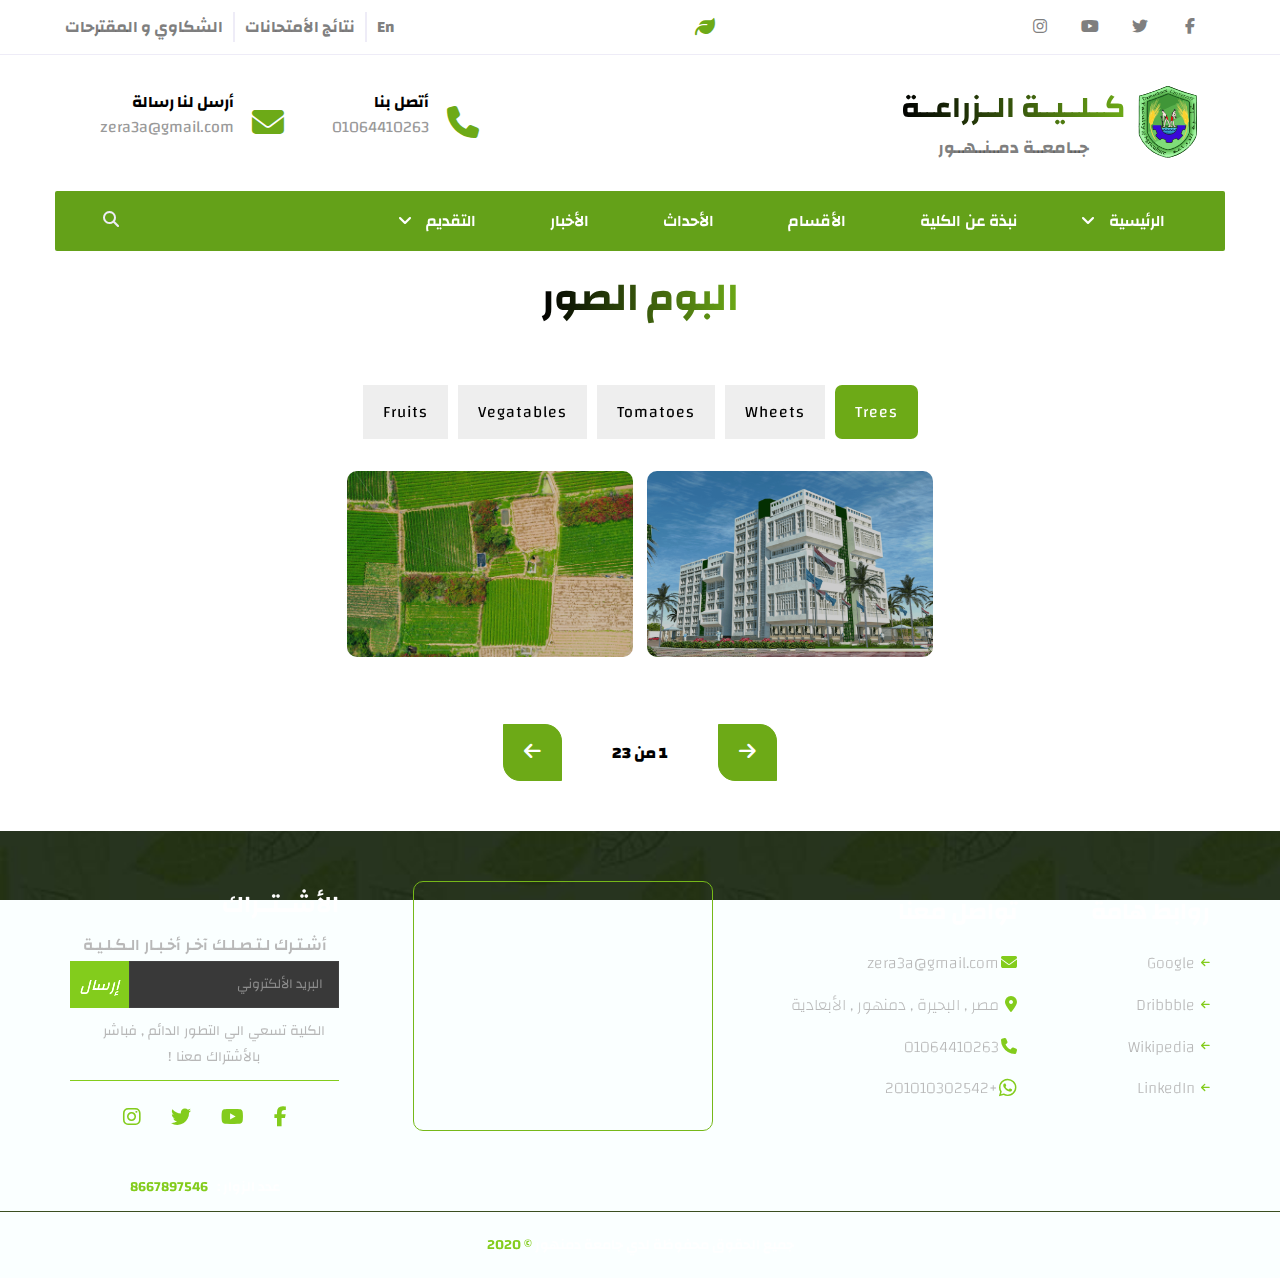
==== commit a078fdef: "Update Gallery-rtl.html" ====
--- a/Gallery-rtl.html
+++ b/Gallery-rtl.html
@@ -19,6 +19,10 @@
     <!--=============== SWIPER ===============-->
     <link rel="stylesheet" href="cdn.jsdelivr.net_npm_swiper@10.2.0_swiper-bundle.min.css" type="text/css">
     <link rel="stylesheet" href="all.min.css" type="text/css">
+        <link rel="stylesheet" href="https://cdnjs.cloudflare.com/ajax/libs/font-awesome/6.6.0/css/all.min.css" type="text/css">
+    <link rel="stylesheet" href="https://cdnjs.cloudflare.com/ajax/libs/font-awesome/6.6.0/css/brands.min.css" type="text/css">
+    <link rel="stylesheet" href="https://cdnjs.cloudflare.com/ajax/libs/font-awesome/6.6.0/css/fontawesome.min.css" type="text/css">
+     <link rel="stylesheet" href="https://cdnjs.cloudflare.com/ajax/libs/font-awesome/6.6.0/css/regular.min.css" type="text/css">
     <link href="https://unpkg.com/aos@2.3.1/dist/aos.css" rel="stylesheet" type="text/css">
 
     <!--=============== META ===============-->
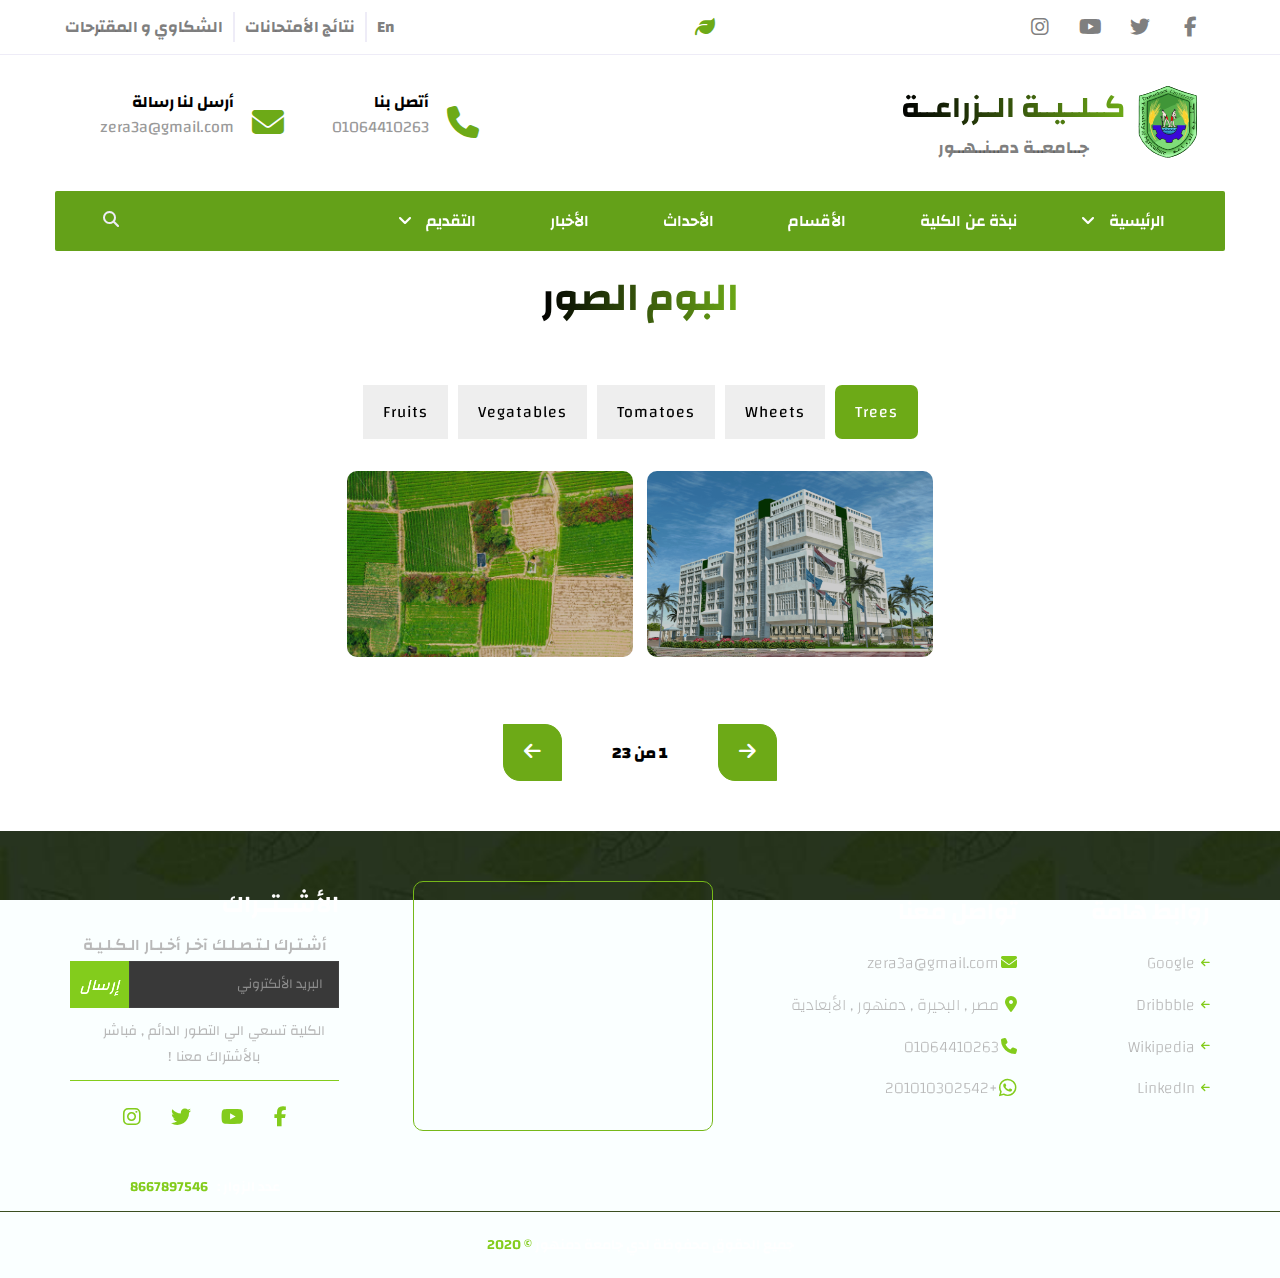
==== commit 1b3ab188: "Update Gallery-rtl.html" ====
--- a/Gallery-rtl.html
+++ b/Gallery-rtl.html
@@ -59,11 +59,12 @@
             <div class="container">
 
 
+              
                 <span class="header__icons">
-                    <a href=""><i class="fa-brands fa-facebook-f fa-m"></i></a>
-                    <a href=""><i class="fa-brands fa-twitter fa-m"></i></a>
-                    <a href=""><i class="fa-brands fa-youtube fa-m"></i></a>
-                    <a href=""><i class="fa-brands fa-instagram fa-m"></i></a>
+                    <a href=""><i class="fa-brands fa-facebook-f fa-lg"></i></a>
+                    <a href=""><i class="fa-brands fa-twitter fa-lg"></i></a>
+                    <a href=""><i class="fa-brands fa-youtube fa-lg"></i></a>
+                    <a href=""><i class="fa-brands fa-instagram fa-lg"></i></a>
                 </span>
 
                 <a href=""><i class="leaf fa-solid fa-leaf fa-lg" style="color: #6daa17;"></i></a>
